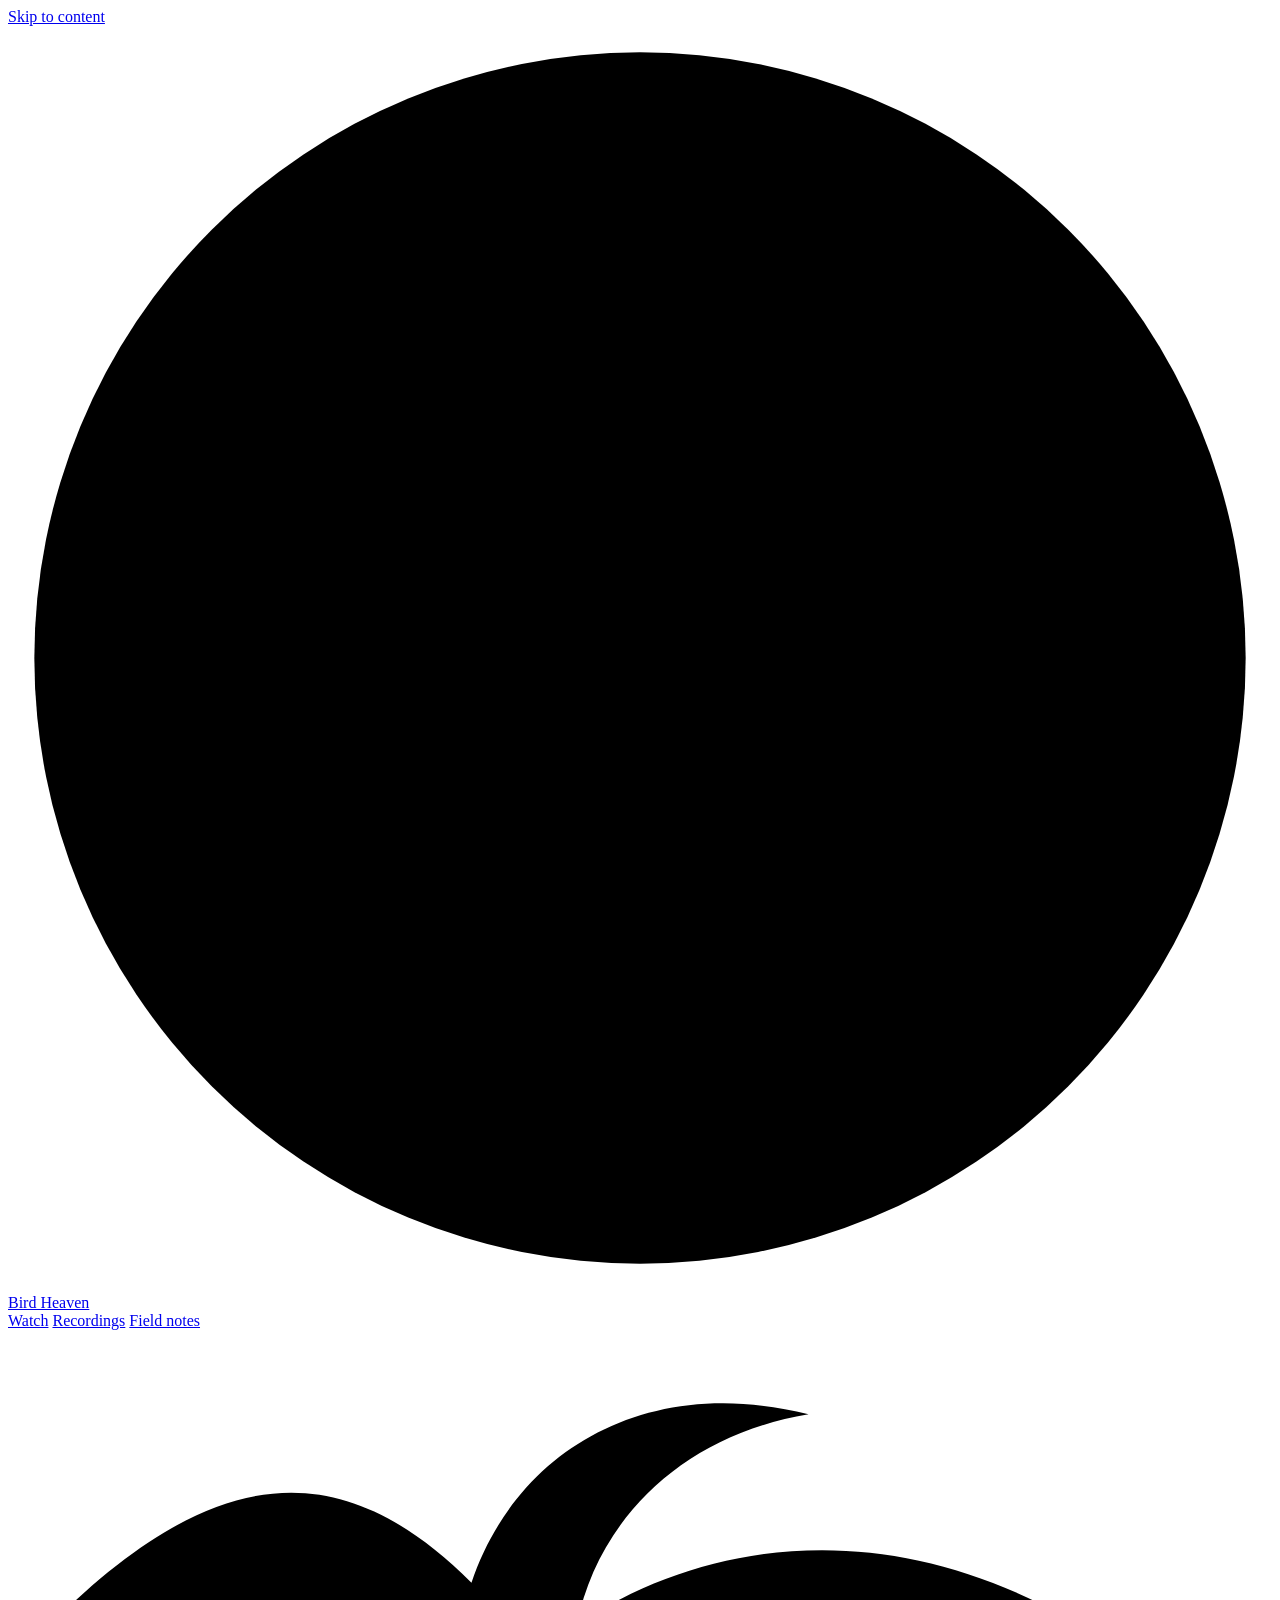
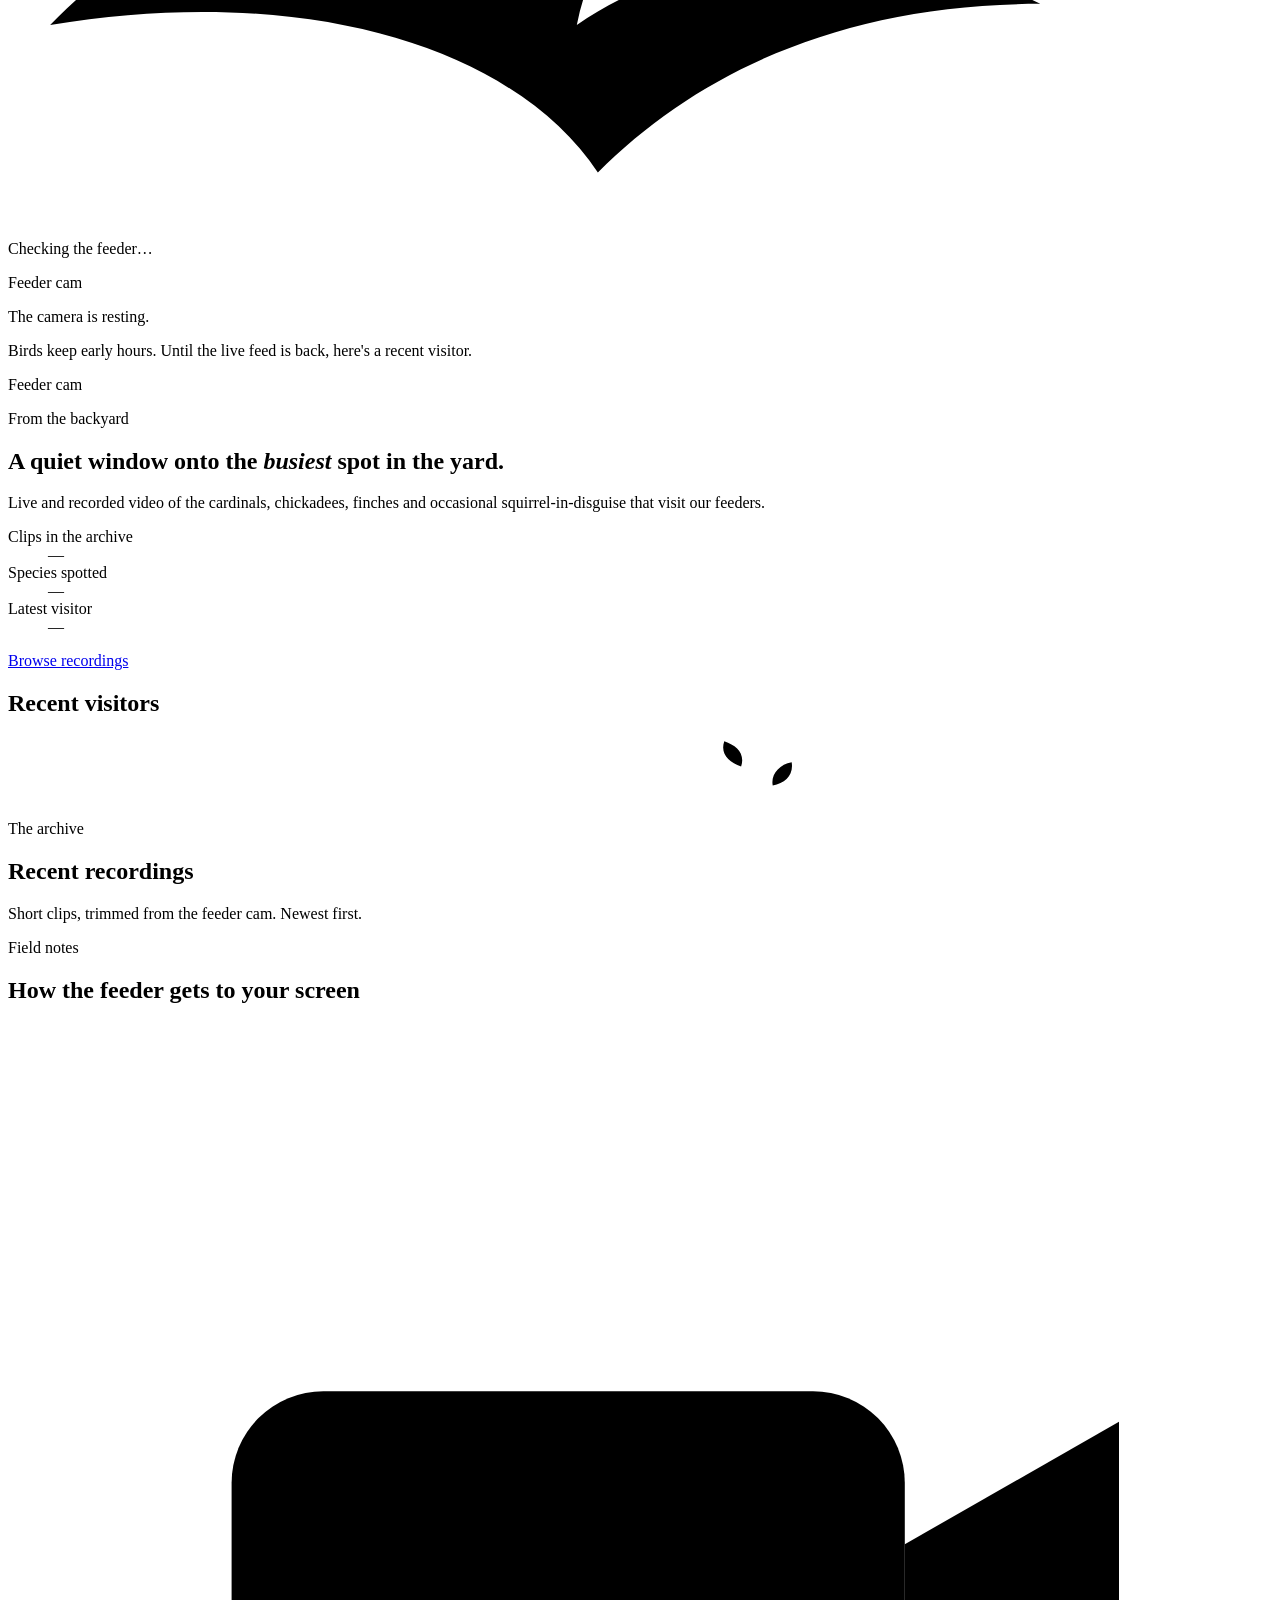
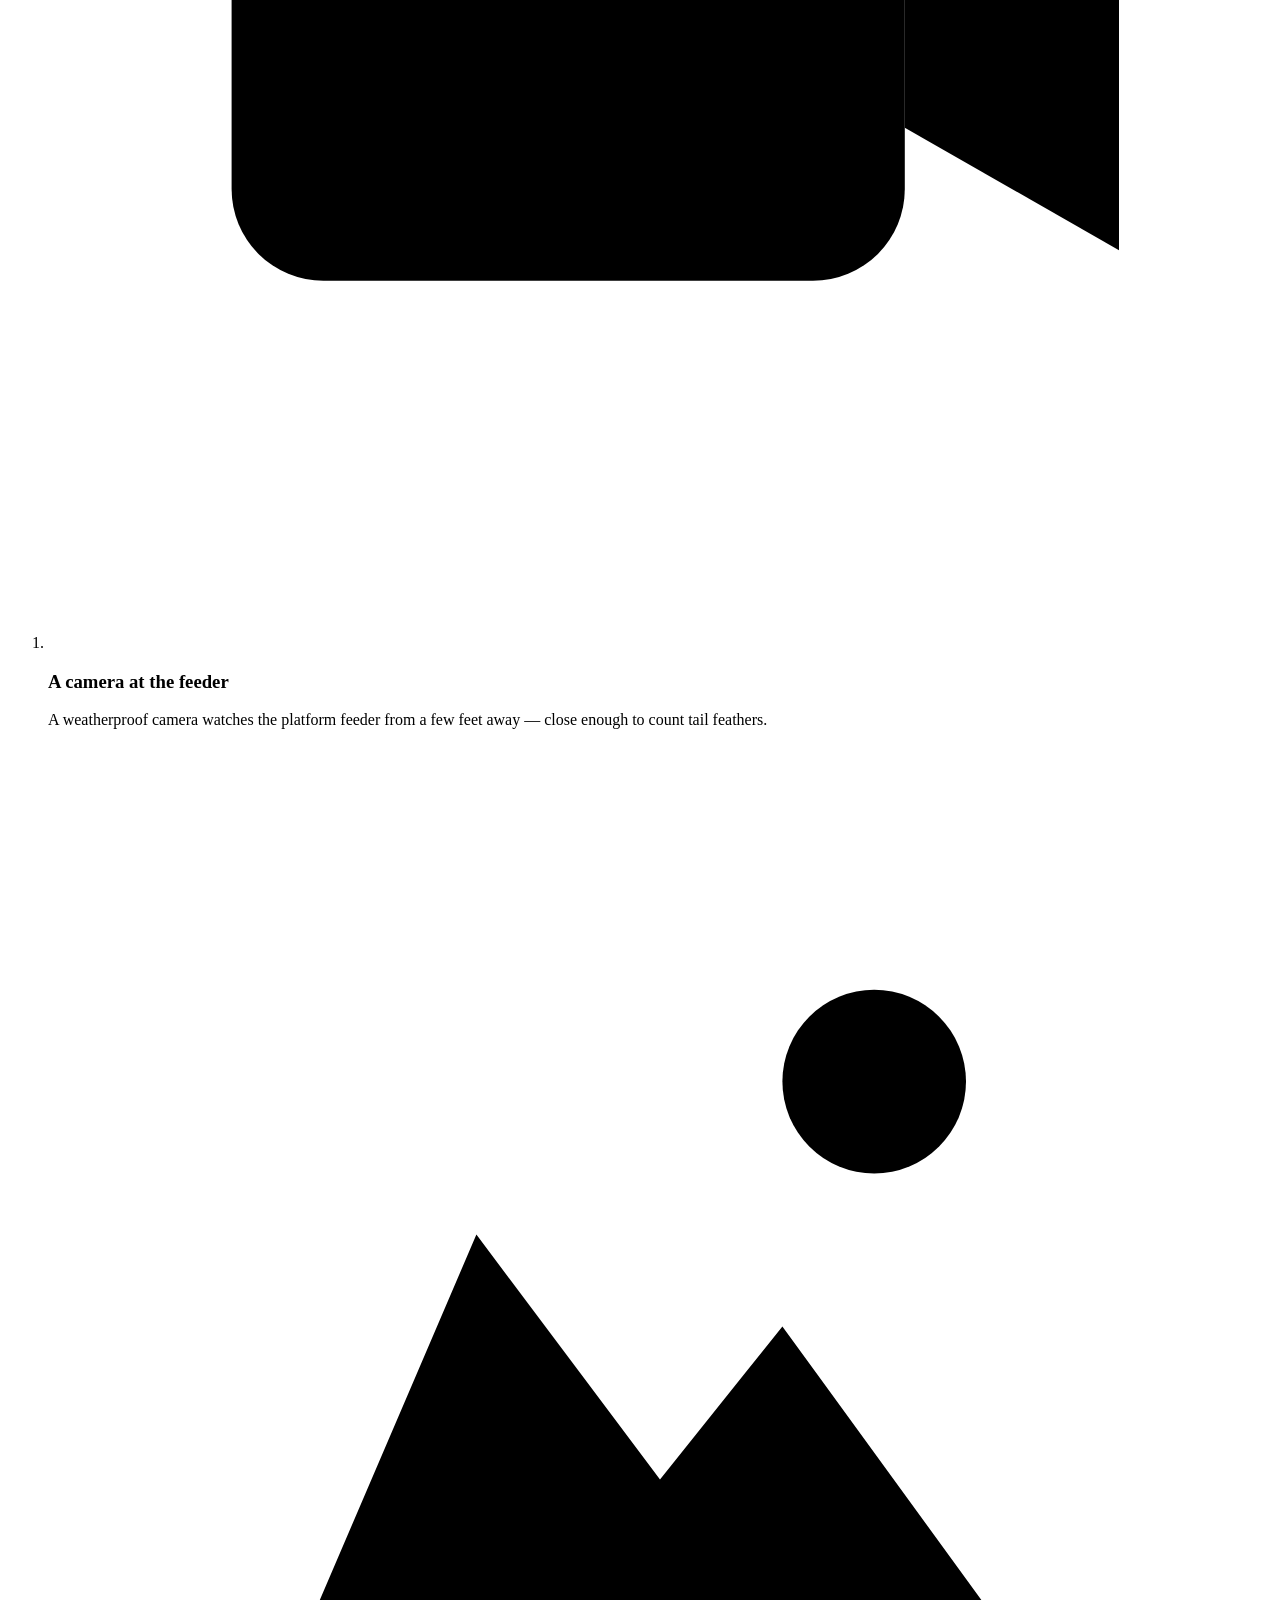
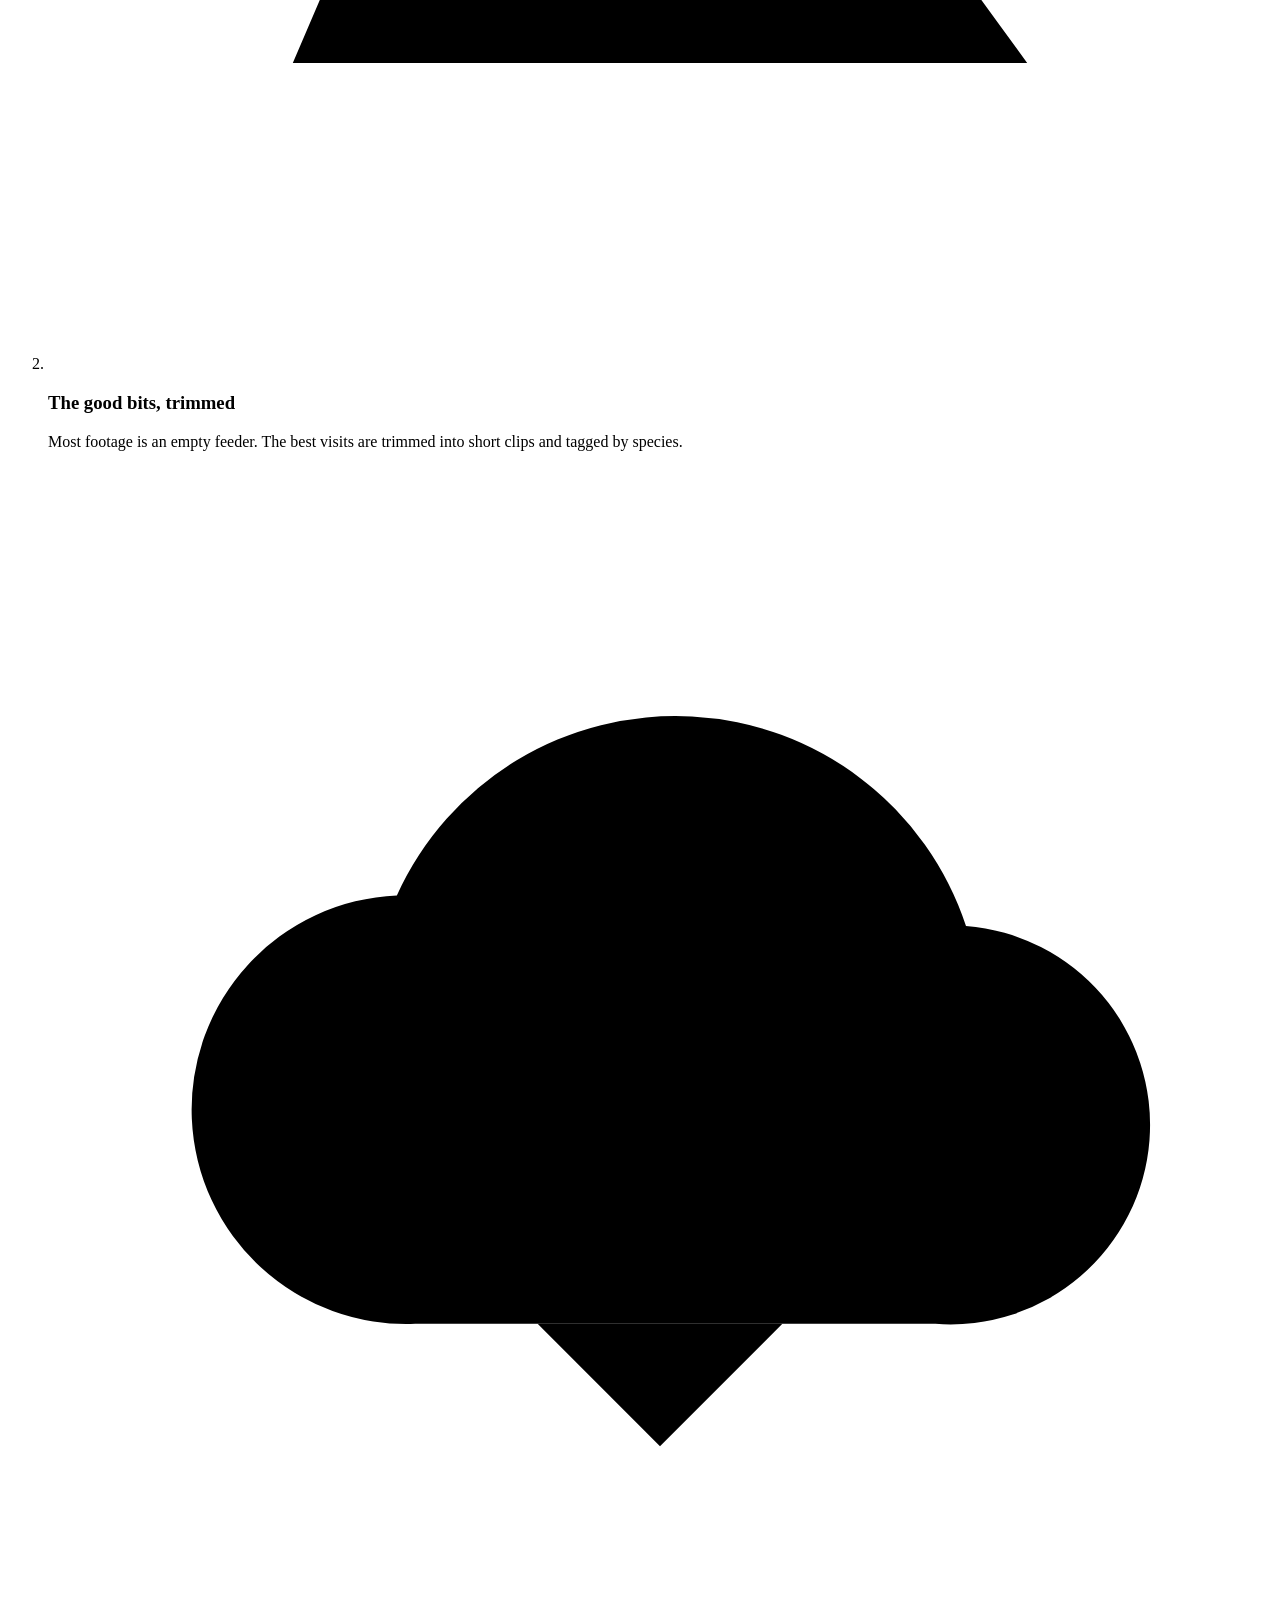
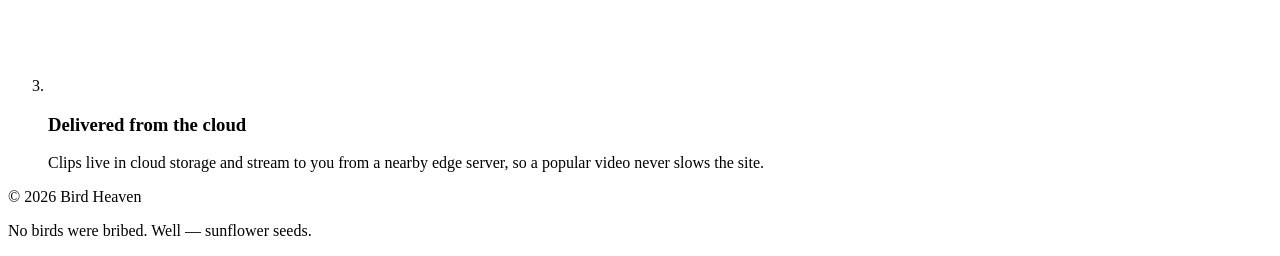
==== webroot/index.html @ a2da7f7d "Build Bird Heaven: public bird-feeder video site - FastAPI service (app/birdheaven) serving the fron" ====
<!doctype html>
<html lang="en">
<head>
  <meta charset="utf-8">
  <meta name="viewport" content="width=device-width, initial-scale=1">
  <title>Bird Heaven — live from the backyard feeders</title>
  <meta name="description" content="Live and recorded video of the birds visiting one backyard's feeders.">
  <meta name="color-scheme" content="light dark">
  <meta property="og:title" content="Bird Heaven">
  <meta property="og:description" content="Live and recorded video of the birds visiting one backyard's feeders.">
  <meta property="og:type" content="website">
  <link rel="icon" href="/img/favicon.svg" type="image/svg+xml">
  <link rel="preconnect" href="https://fonts.googleapis.com">
  <link rel="preconnect" href="https://fonts.gstatic.com" crossorigin>
  <link rel="stylesheet" href="https://fonts.googleapis.com/css2?family=Fraunces:opsz,wght@9..144,400;9..144,600;9..144,700&family=Source+Sans+3:wght@400;600&display=swap">
  <link rel="stylesheet" href="/css/site.css">
  <script src="/js/site.js" defer></script>
</head>
<body>
  <a class="skip" href="#main">Skip to content</a>

  <header class="site-header">
    <div class="wrap header-inner">
      <a class="brand" href="/" aria-label="Bird Heaven home">
        <svg class="brand-mark" viewBox="0 0 48 48" aria-hidden="true">
          <circle cx="24" cy="24" r="23" class="mark-bg"/>
          <path class="mark-branch" d="M6 34c10-2 24-2 36 1" fill="none" stroke-width="2.4" stroke-linecap="round"/>
          <path class="mark-bird" d="M15 31c0-6 4-11 10-11 2.2 0 3.6-2.4 5.8-2.4 1.6 0 2.8.9 3.4 2.1l3.3.9-3.2 1.3c-.2 5.6-4.2 9.1-10.3 9.1H15z"/>
          <circle cx="31.4" cy="20.6" r="0.95" class="mark-eye"/>
          <path class="mark-bird" d="M15 31l-5 2.6 1.6-3.4z"/>
        </svg>
        <span class="brand-name" data-site-name>Bird Heaven</span>
      </a>
      <nav class="site-nav" aria-label="Sections">
        <a href="#watch">Watch</a>
        <a href="#recordings">Recordings</a>
        <a href="#notes">Field notes</a>
        <a href="#support" class="nav-support" data-support-link hidden>Support</a>
      </nav>
    </div>
    <svg class="flyby" viewBox="0 0 60 24" aria-hidden="true">
      <path d="M2 14c8-8 14-8 20-2 2-6 8-10 16-8-6 1-10 5-11 10 6-4 14-5 22-1-9 0-16 3-21 8-4-6-14-9-26-7z"/>
    </svg>
  </header>

  <main id="main">
    <!-- ============================== HERO / LIVE ============================== -->
    <section id="watch" class="hero wrap" aria-labelledby="hero-title">
      <div class="hero-player">
        <div class="player" data-live-player>
          <div class="player-status">
            <span class="pill pill-offline" data-live-pill>
              <span class="dot" aria-hidden="true"></span><span data-live-label>Checking the feeder…</span>
            </span>
          </div>

          <!-- Offline card; replaced by a <video> or <iframe> when live. -->
          <div class="player-offline" data-offline>
            <img class="player-poster" data-offline-poster alt="" hidden>
            <div class="player-offline-text">
              <p class="kicker">Feeder cam</p>
              <p class="player-headline">The camera is resting.</p>
              <p class="player-sub">Birds keep early hours. Until the live feed is back, here's a recent visitor.</p>
              <button class="btn btn-light" type="button" data-play-latest hidden>
                <svg viewBox="0 0 24 24" aria-hidden="true"><path d="M8 5v14l11-7z"/></svg>
                Play the latest highlight
              </button>
            </div>
          </div>
        </div>
        <p class="player-caption" data-live-title>Feeder cam</p>
      </div>

      <div class="hero-copy">
        <p class="kicker" data-greeting>From the backyard</p>
        <h1 id="hero-title">A quiet window onto the <em>busiest</em> spot in the yard.</h1>
        <p class="lede" data-tagline>Live and recorded video of the cardinals, chickadees, finches and occasional
          squirrel-in-disguise that visit our feeders.</p>

        <dl class="stats">
          <div><dt>Clips in the archive</dt><dd data-stat-clips>—</dd></div>
          <div><dt>Species spotted</dt><dd data-stat-species>—</dd></div>
          <div><dt>Latest visitor</dt><dd data-stat-latest>—</dd></div>
        </dl>

        <div class="hero-actions">
          <a class="btn btn-primary" href="#recordings">Browse recordings</a>
          <a class="btn btn-ghost" href="#support" data-support-link hidden>Help keep it online</a>
        </div>
      </div>
    </section>

    <!-- ============================== RECENT VISITORS ============================== -->
    <section class="visitors wrap" aria-labelledby="visitors-title">
      <h2 id="visitors-title" class="visually-hidden">Recent visitors</h2>
      <div class="chips" role="toolbar" aria-label="Filter recordings by species" data-chips></div>
    </section>

    <div class="divider wrap" aria-hidden="true">
      <svg viewBox="0 0 600 30" preserveAspectRatio="none"><path d="M0 18c80-6 160-10 250-6 40 2 60-8 90-10m-10 10c60 2 150 0 270 4" fill="none"/><path class="leaf" d="M340 2c6 2 10 6 8 12-6-2-10-6-8-12zM372 12c-6 1-10 6-9 11 6-1 10-5 9-11z"/></svg>
    </div>

    <!-- ============================== RECORDINGS ============================== -->
    <section id="recordings" class="recordings wrap" aria-labelledby="recordings-title">
      <header class="section-head">
        <p class="kicker">The archive</p>
        <h2 id="recordings-title">Recent recordings</h2>
        <p class="section-sub" data-filter-note>Short clips, trimmed from the feeder cam. Newest first.</p>
      </header>
      <ul class="grid" data-grid aria-live="polite"></ul>
      <p class="empty" data-empty hidden>No recordings yet — the first clips are on their way.</p>
      <div class="more" data-more hidden><button class="btn btn-ghost" type="button" data-more-btn>Show more</button></div>
    </section>

    <!-- ============================== FIELD NOTES ============================== -->
    <section id="notes" class="notes wrap" aria-labelledby="notes-title">
      <header class="section-head">
        <p class="kicker">Field notes</p>
        <h2 id="notes-title">How the feeder gets to your screen</h2>
      </header>
      <ol class="steps">
        <li>
          <svg viewBox="0 0 40 40" aria-hidden="true"><rect x="6" y="12" width="22" height="16" rx="3"/><path d="M28 17l7-4v14l-7-4z"/><circle cx="17" cy="20" r="4"/></svg>
          <h3>A camera at the feeder</h3>
          <p>A weatherproof camera watches the platform feeder from a few feet away — close enough to count tail feathers.</p>
        </li>
        <li>
          <svg viewBox="0 0 40 40" aria-hidden="true"><path d="M8 30l6-14 6 8 4-5 8 11z"/><circle cx="27" cy="11" r="3"/><path d="M5 34h30"/></svg>
          <h3>The good bits, trimmed</h3>
          <p>Most footage is an empty feeder. The best visits are trimmed into short clips and tagged by species.</p>
        </li>
        <li>
          <svg viewBox="0 0 40 40" aria-hidden="true"><path d="M12 28a7 7 0 01-.6-14A10 10 0 0130 15a6.5 6.5 0 01-1 13z"/><path d="M20 20v12m-4-4l4 4 4-4"/></svg>
          <h3>Delivered from the cloud</h3>
          <p>Clips live in cloud storage and stream to you from a nearby edge server, so a popular video never slows the site.</p>
        </li>
      </ol>
    </section>

    <!-- ============================== SUPPORT ============================== -->
    <section id="support" class="support wrap" aria-labelledby="support-title" data-support hidden>
      <div class="support-card">
        <div class="support-copy">
          <p class="kicker">Support the archive</p>
          <h2 id="support-title">Keep the feeders on camera.</h2>
          <p>There are no ads here and there never will be. Every clip is stored and streamed from cloud storage,
            which costs a little more each month as the archive grows. If a visit brightened your day, a small
            donation helps keep the whole flock online.</p>
          <p class="fine">Donations are processed securely by PayPal. You don't need a PayPal account.</p>
        </div>
        <form class="support-form" action="https://www.paypal.com/donate" method="post" target="_blank" data-paypal-form>
          <input type="hidden" name="hosted_button_id" value="" data-paypal-id>
          <input type="hidden" name="no_recurring" value="0">
          <input type="hidden" name="currency_code" value="USD">
          <svg class="seed-jar" viewBox="0 0 80 96" aria-hidden="true">
            <rect x="18" y="6" width="44" height="10" rx="3" class="jar-lid"/>
            <path d="M14 22c0-4 4-6 8-6h36c4 0 8 2 8 6v62c0 5-4 8-9 8H23c-5 0-9-3-9-8z" class="jar-glass"/>
            <path d="M16 56c10-4 38-4 48 0v28c0 4-3 6-7 6H23c-4 0-7-2-7-6z" class="jar-seed"/>
            <g class="jar-dots"><circle cx="28" cy="66" r="2"/><circle cx="40" cy="72" r="2"/><circle cx="52" cy="64" r="2"/><circle cx="34" cy="80" r="2"/><circle cx="48" cy="82" r="2"/></g>
          </svg>
          <button class="btn btn-paypal" type="submit">
            <span>Donate with</span>
            <span class="paypal-word"><span class="pp-pay">Pay</span><span class="pp-pal">Pal</span></span>
          </button>
          <p class="fine">Opens PayPal in a new tab.</p>
        </form>
      </div>
    </section>
  </main>

  <footer class="site-footer">
    <div class="wrap footer-inner">
      <p>© <span data-year>2026</span> <span data-site-name>Bird Heaven</span><span data-location></span></p>
      <p class="fine">No birds were bribed. Well — sunflower seeds.</p>
    </div>
  </footer>

  <!-- Clip player. A native <dialog>: focus trapping and Esc come for free. -->
  <dialog class="viewer" data-viewer aria-labelledby="viewer-title">
    <form method="dialog" class="viewer-close-form">
      <button class="viewer-close" aria-label="Close">
        <svg viewBox="0 0 24 24" aria-hidden="true"><path d="M6 6l12 12M18 6L6 18"/></svg>
      </button>
    </form>
    <div class="viewer-media">
      <video data-viewer-video controls playsinline preload="metadata"></video>
      <p class="viewer-error" data-viewer-error hidden>This clip couldn't be loaded. It may still be uploading — try again in a minute.</p>
    </div>
    <div class="viewer-meta">
      <h2 id="viewer-title" data-viewer-title></h2>
      <p class="viewer-when" data-viewer-when></p>
      <p data-viewer-desc></p>
      <ul class="tags" data-viewer-tags></ul>
    </div>
  </dialog>

  <template id="card-tpl">
    <li class="card">
      <button class="card-btn" type="button">
        <span class="card-thumb">
          <img loading="lazy" alt="">
          <span class="card-play" aria-hidden="true"><svg viewBox="0 0 24 24"><path d="M8 5v14l11-7z"/></svg></span>
          <span class="card-dur"></span>
        </span>
        <span class="card-body">
          <span class="card-title"></span>
          <span class="card-when"></span>
        </span>
      </button>
      <ul class="tags"></ul>
    </li>
  </template>
</body>
</html>
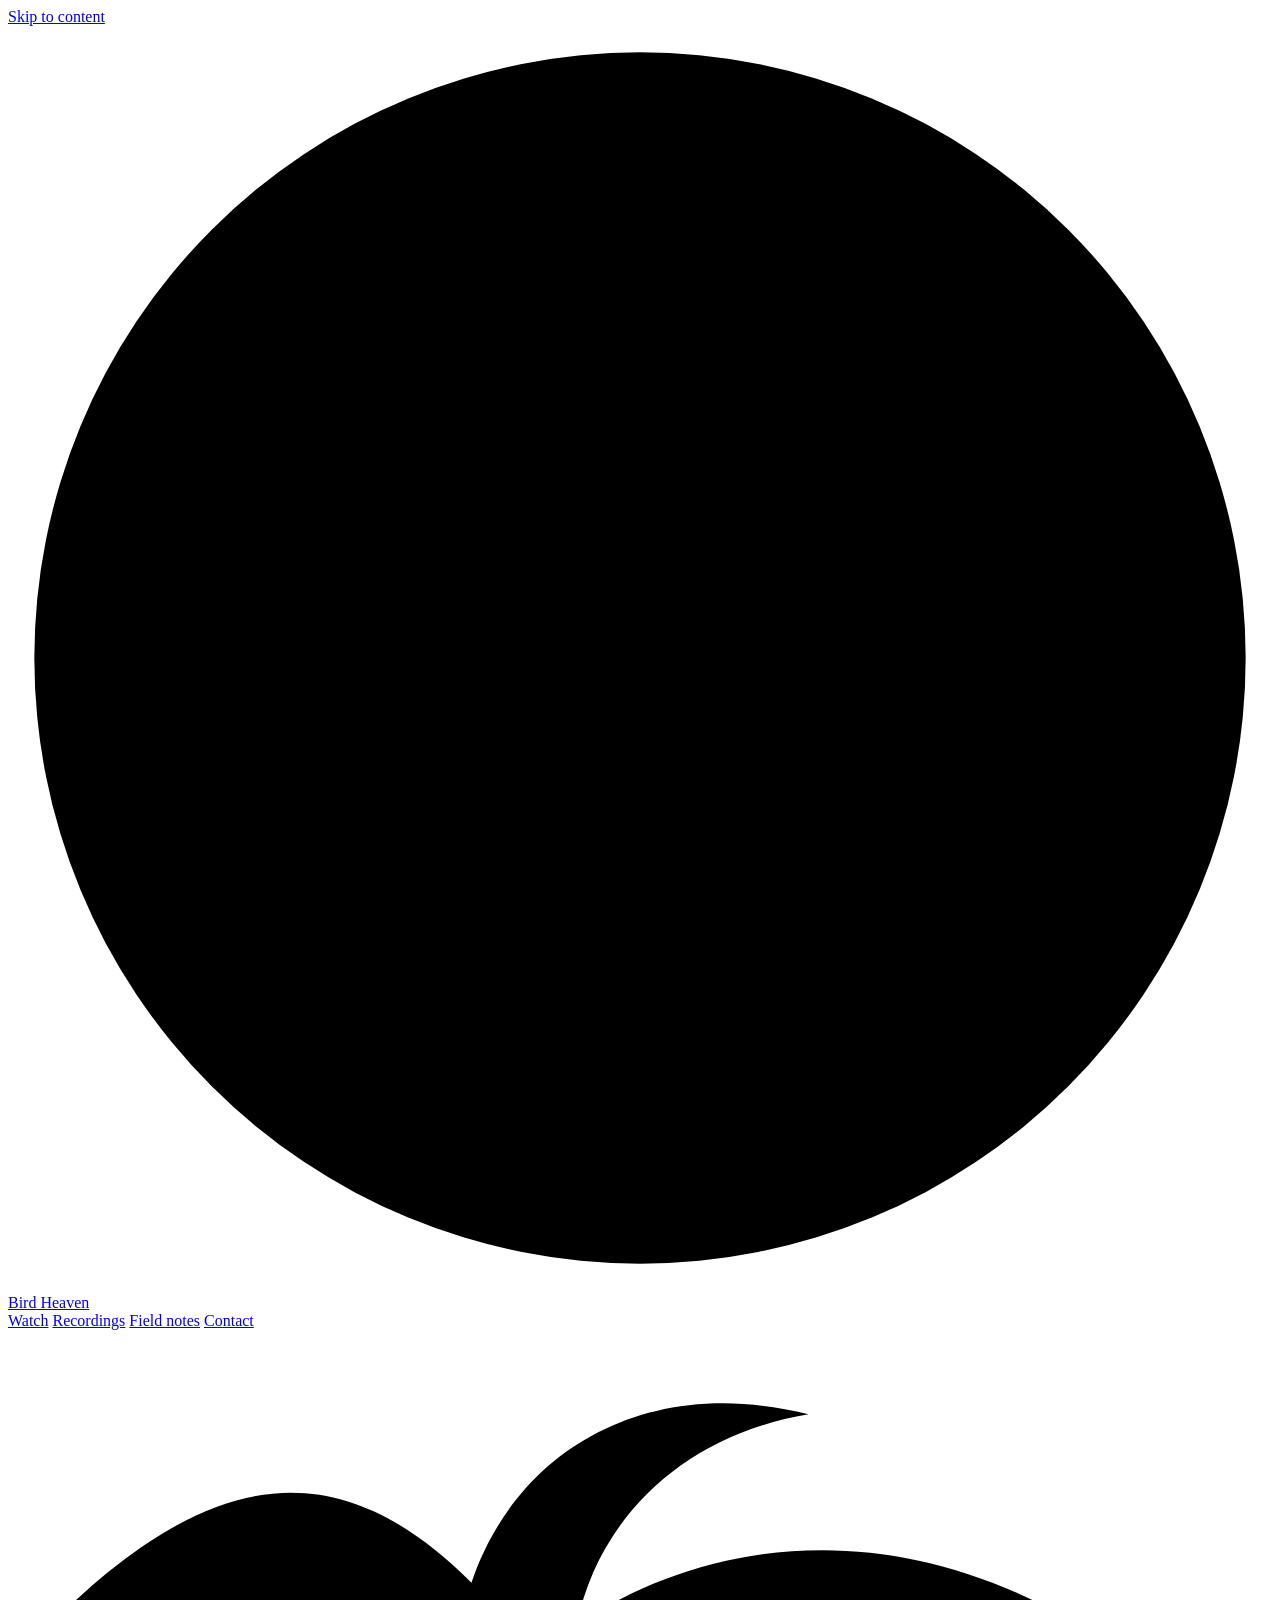
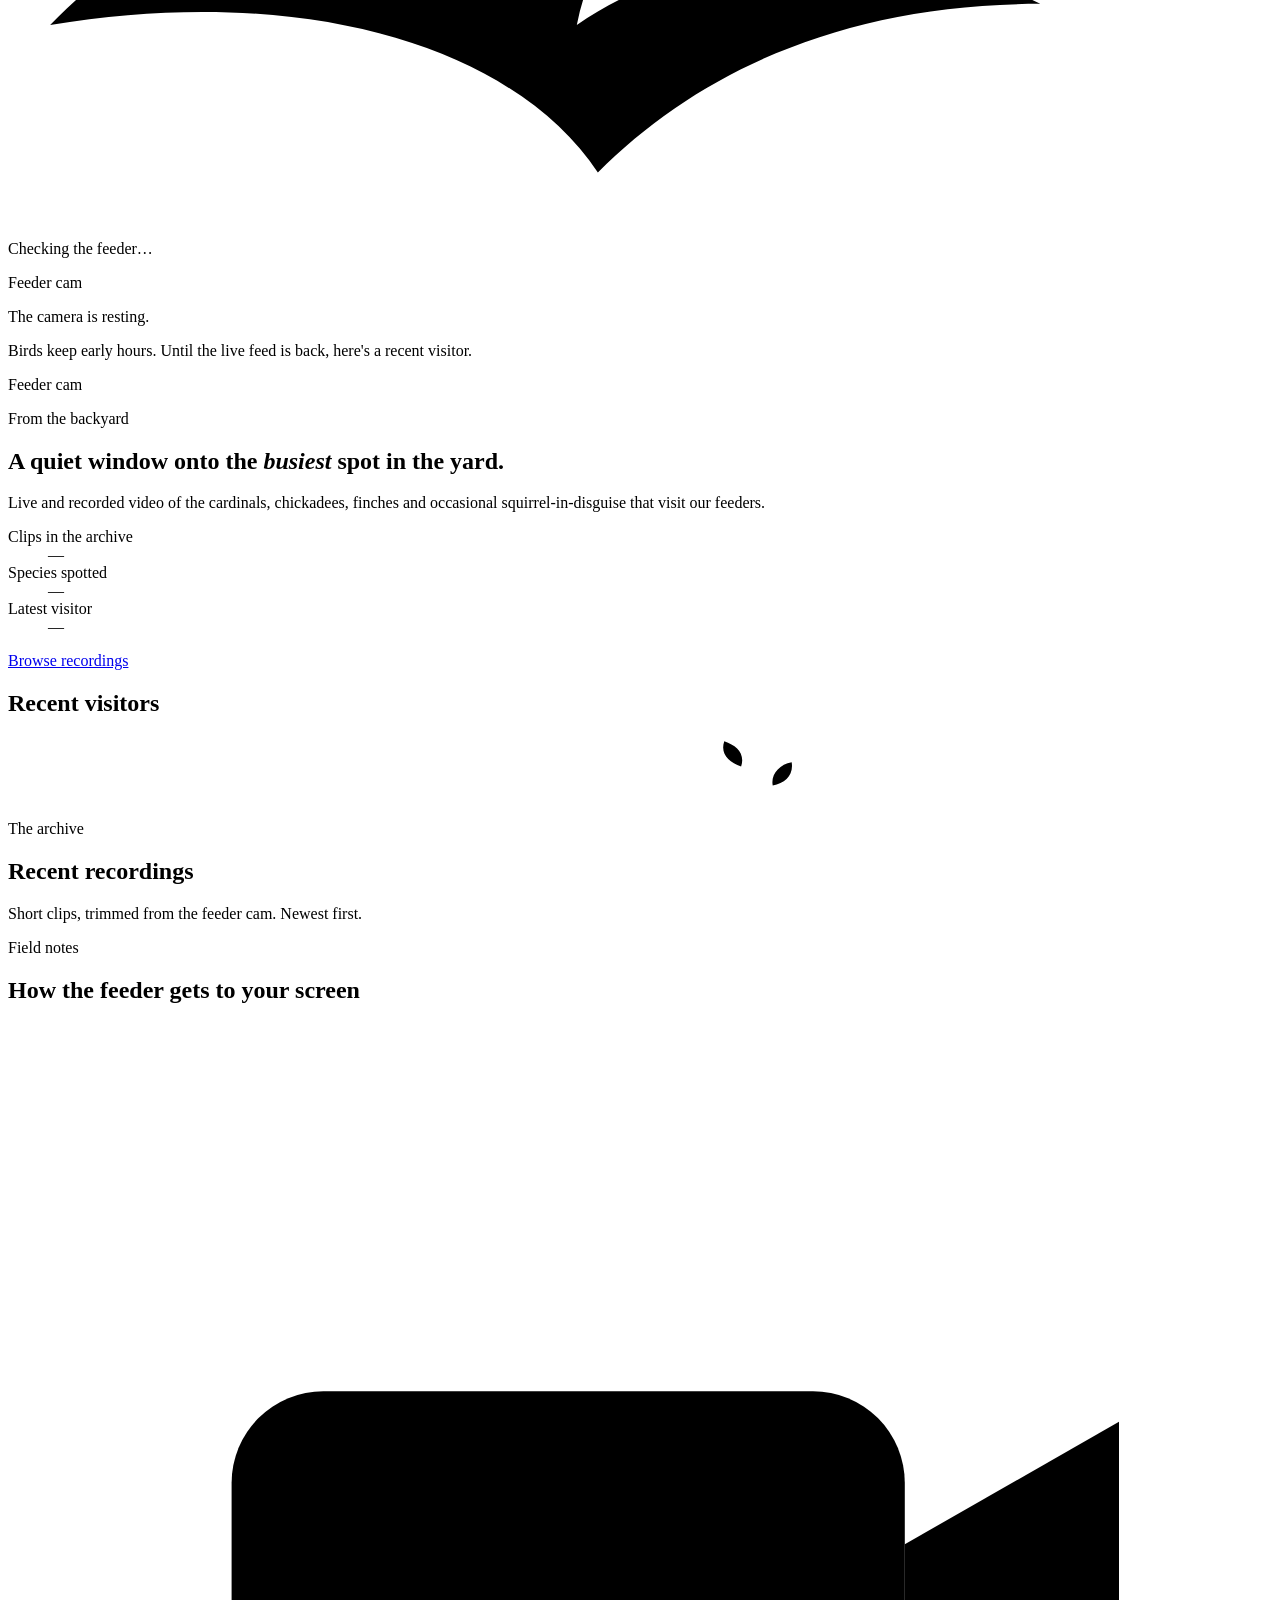
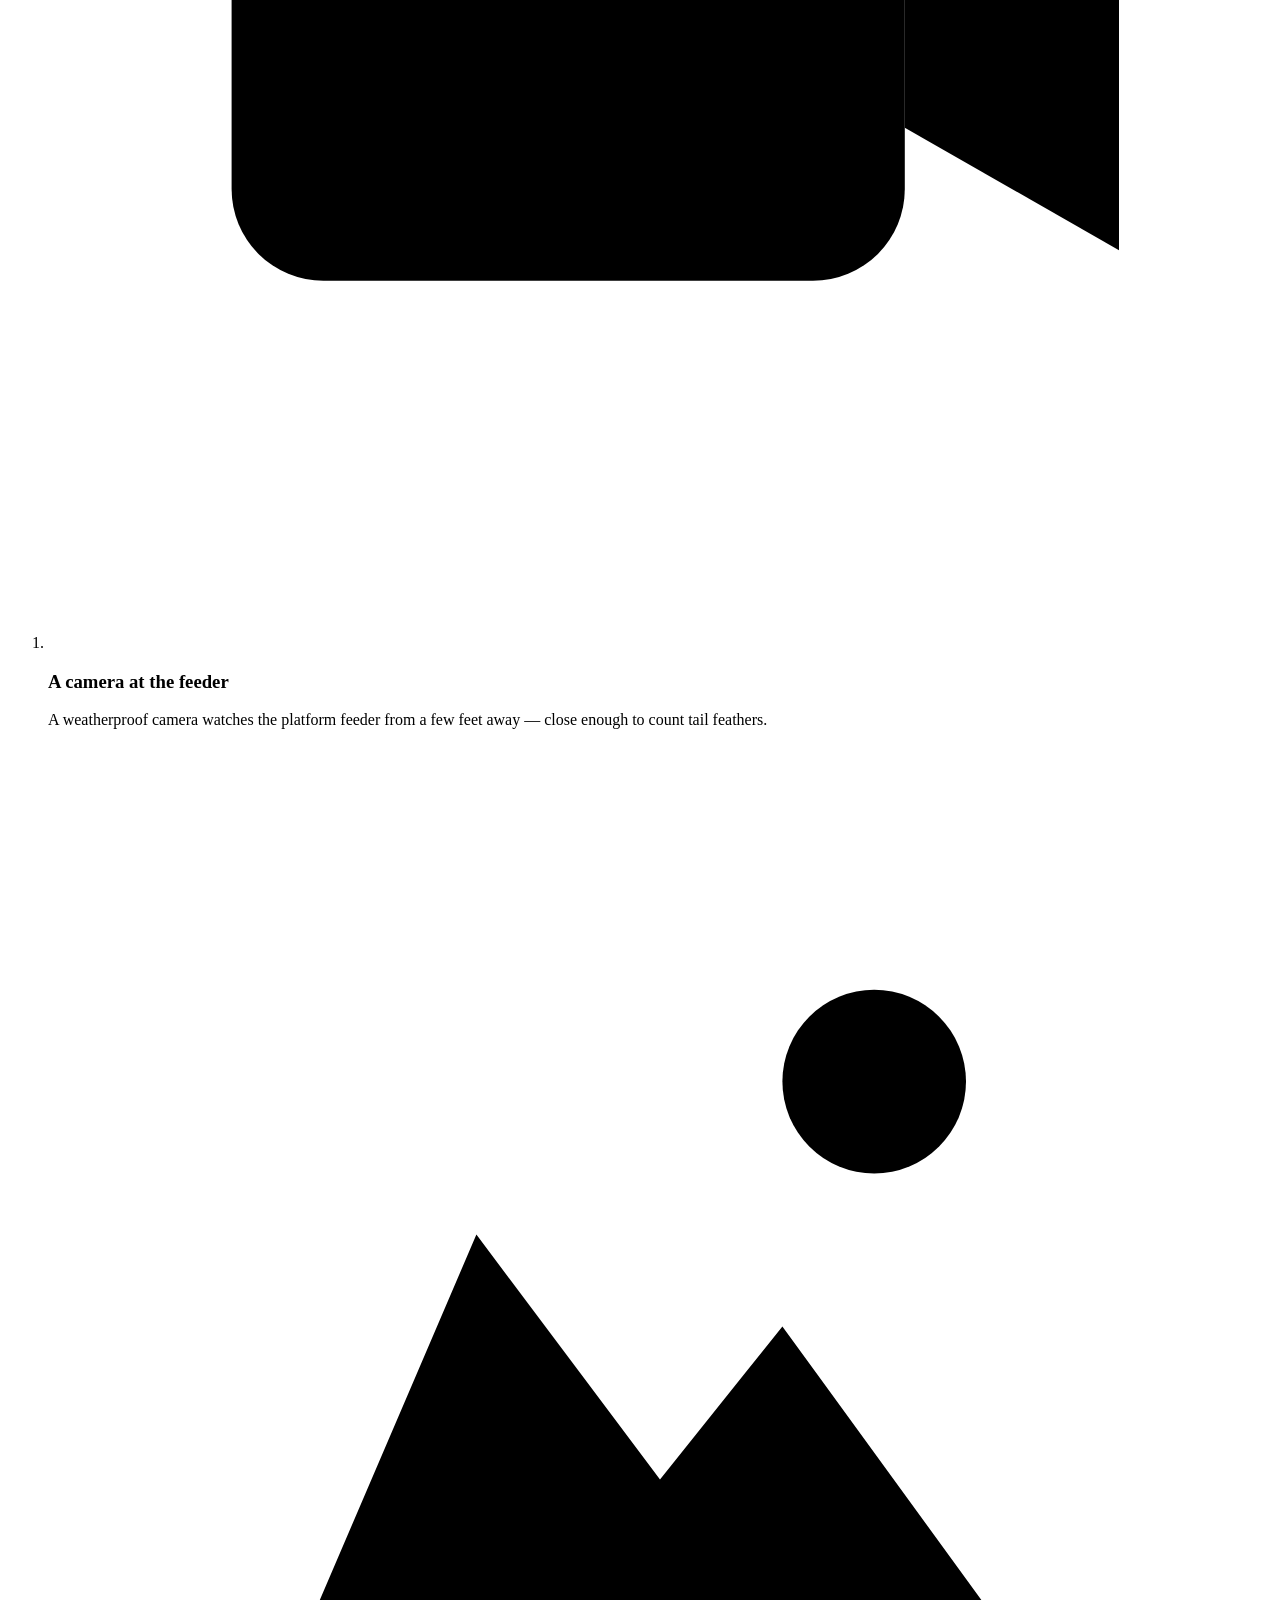
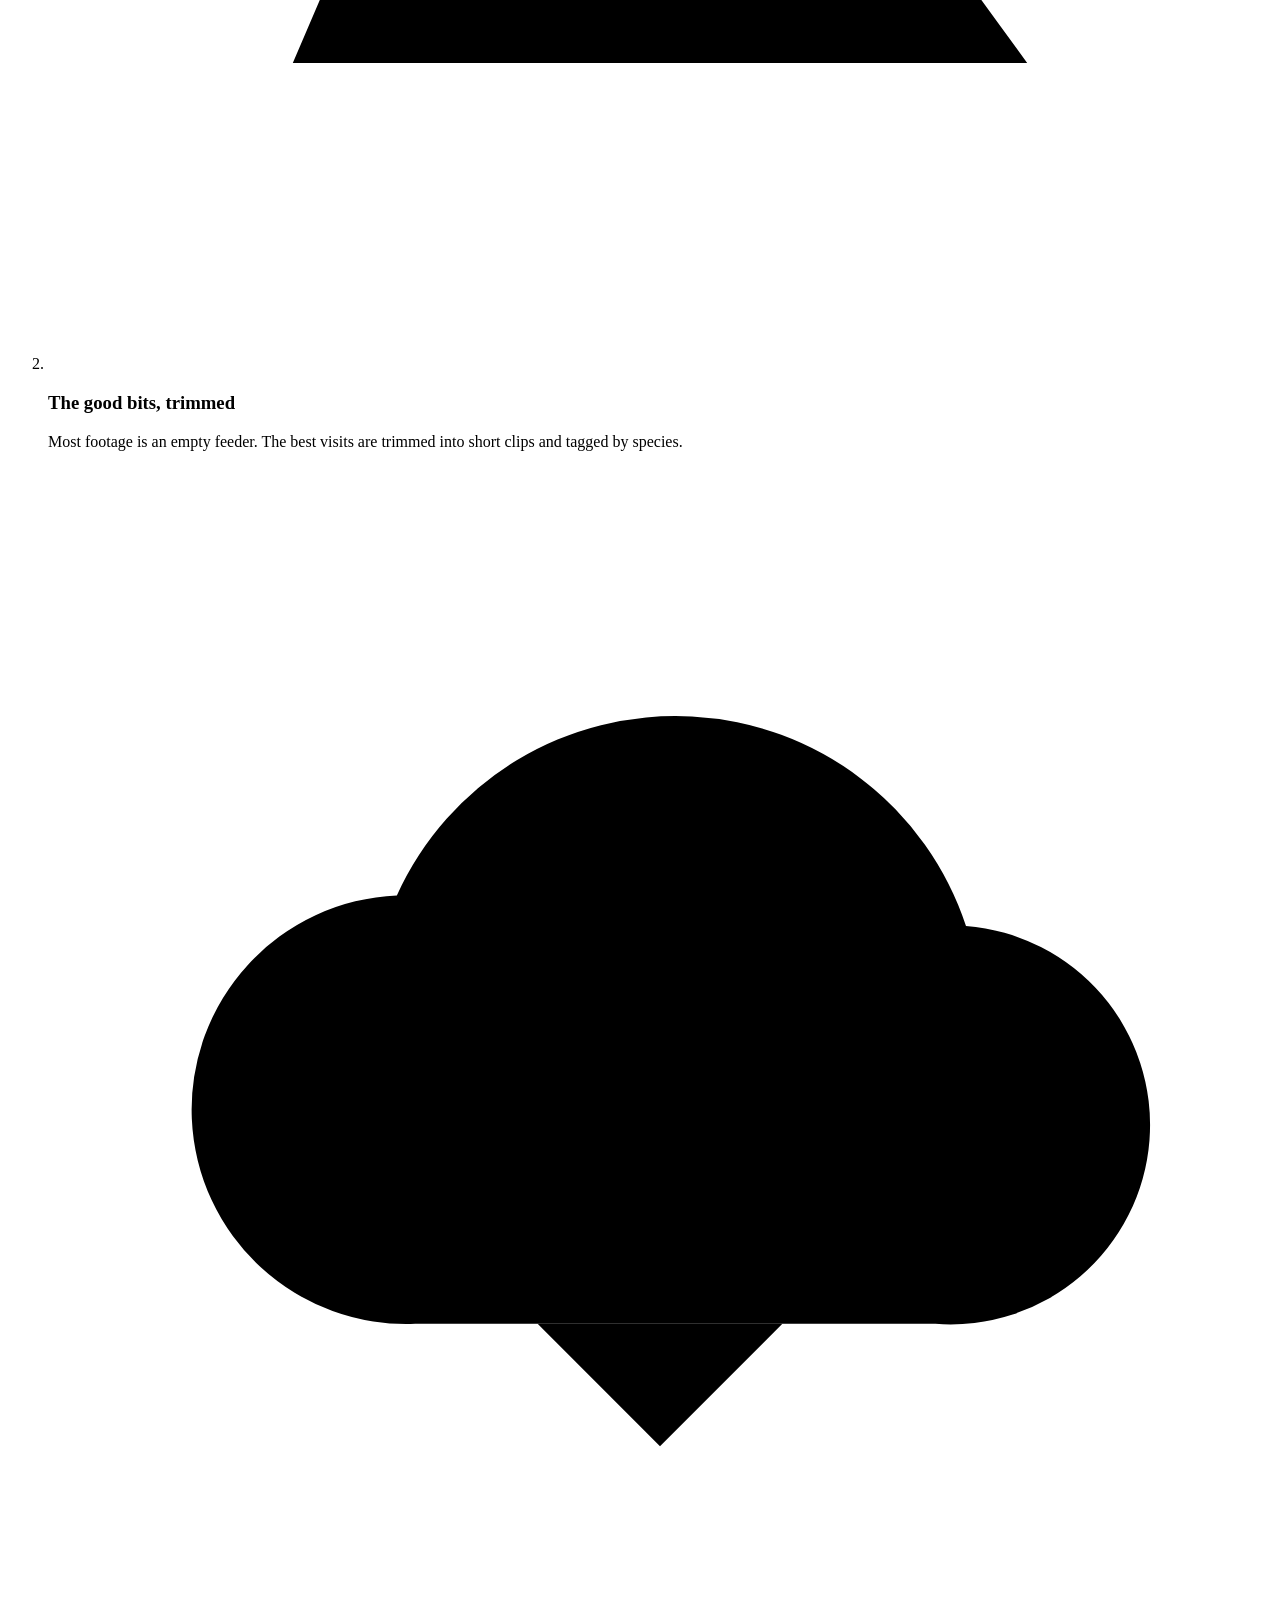
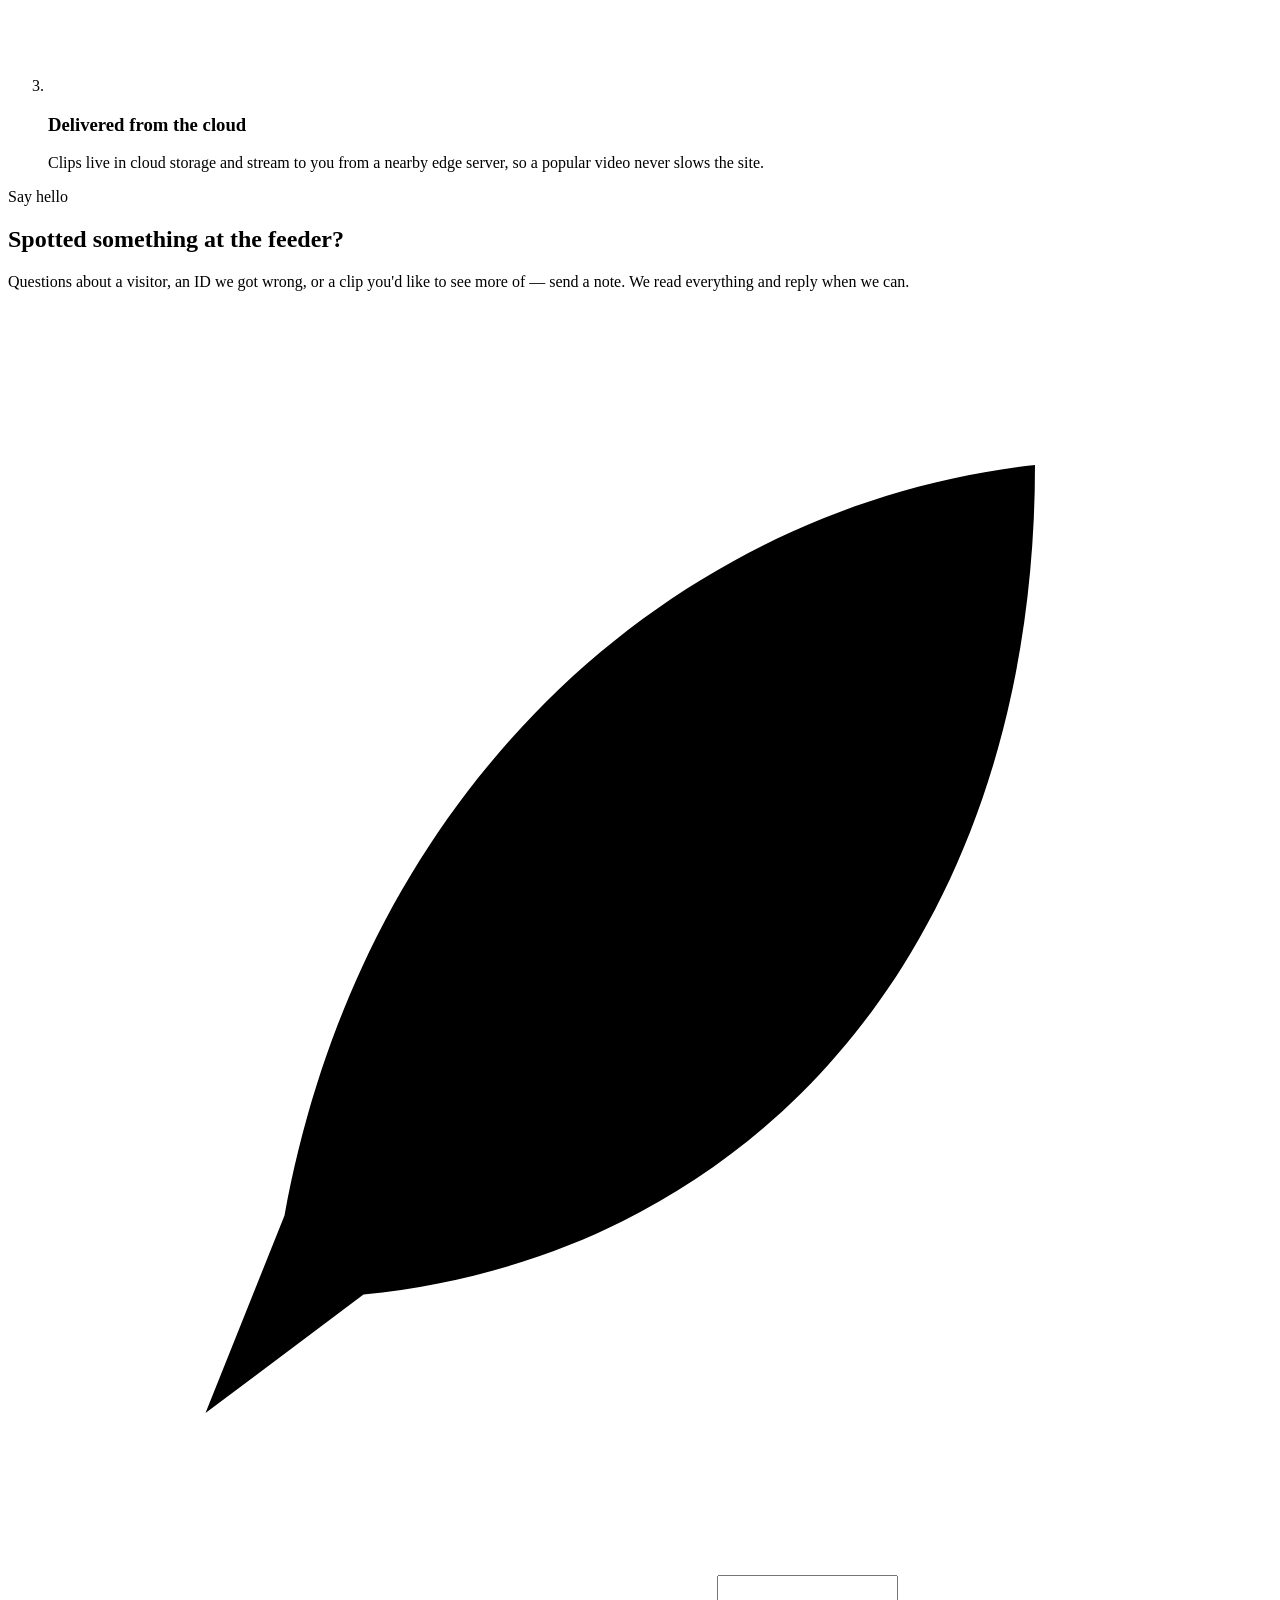
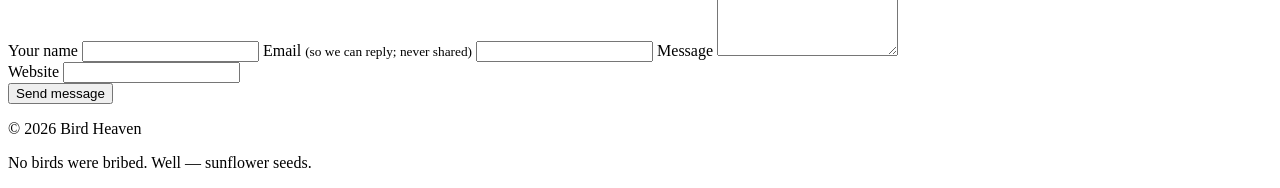
==== commit 5fbe0cd8: "Add front-page contact form and admin access-log viewer - Contact form: POST /api/contact emails CON" ====
--- a/webroot/index.html
+++ b/webroot/index.html
@@ -35,6 +35,7 @@
         <a href="#watch">Watch</a>
         <a href="#recordings">Recordings</a>
         <a href="#notes">Field notes</a>
+        <a href="#contact">Contact</a>
         <a href="#support" class="nav-support" data-support-link hidden>Support</a>
       </nav>
     </div>
@@ -146,7 +147,7 @@
           <p>There are no ads here and there never will be. Every clip is stored and streamed from cloud storage,
             which costs a little more each month as the archive grows. If a visit brightened your day, a small
             donation helps keep the whole flock online.</p>
-          <p class="fine">Donations are processed securely by PayPal. You don't need a PayPal account.</p>
+          <p class="fine"></b>Donations are processed securely by PayPal. You don't need a PayPal account.</p>
         </div>
         <form class="support-form" action="https://www.paypal.com/donate" method="post" target="_blank" data-paypal-form>
           <input type="hidden" name="hosted_button_id" value="" data-paypal-id>
@@ -163,6 +164,44 @@
             <span class="paypal-word"><span class="pp-pay">Pay</span><span class="pp-pal">Pal</span></span>
           </button>
           <p class="fine">Opens PayPal in a new tab.</p>
+        </form>
+      </div>
+    </section>
+
+    <!-- ============================== CONTACT ============================== -->
+    <section id="contact" class="contact wrap" aria-labelledby="contact-title">
+      <div class="contact-card">
+        <div class="contact-copy">
+          <p class="kicker">Say hello</p>
+          <h2 id="contact-title">Spotted something at the feeder?</h2>
+          <p>Questions about a visitor, an ID we got wrong, or a clip you'd like to see more of — send a note.
+            We read everything and reply when we can.</p>
+          <svg class="contact-feather" viewBox="0 0 64 64" aria-hidden="true">
+            <path d="M52 8C34 10 18 24 14 46l-4 10 8-6c20-2 34-18 34-42z"/>
+            <path class="quill" d="M48 13L18 50M30 24l8 2M24 32l9 2M20 40l8 1"/>
+          </svg>
+        </div>
+        <form class="contact-form" data-contact-form novalidate>
+          <label class="field">
+            <span>Your name</span>
+            <input type="text" name="name" autocomplete="name" maxlength="100" required>
+          </label>
+          <label class="field">
+            <span>Email <small>(so we can reply; never shared)</small></span>
+            <input type="email" name="email" autocomplete="email" maxlength="254" required>
+          </label>
+          <label class="field">
+            <span>Message</span>
+            <textarea name="message" rows="5" maxlength="5000" required></textarea>
+          </label>
+          <!-- Honeypot: hidden from people and screen readers; bots fill it in. -->
+          <div class="hp" aria-hidden="true">
+            <label>Website <input type="text" name="website" tabindex="-1" autocomplete="off"></label>
+          </div>
+          <div class="contact-actions">
+            <button class="btn btn-primary" type="submit" data-contact-send>Send message</button>
+            <p class="contact-status" data-contact-status role="status" aria-live="polite"></p>
+          </div>
         </form>
       </div>
     </section>
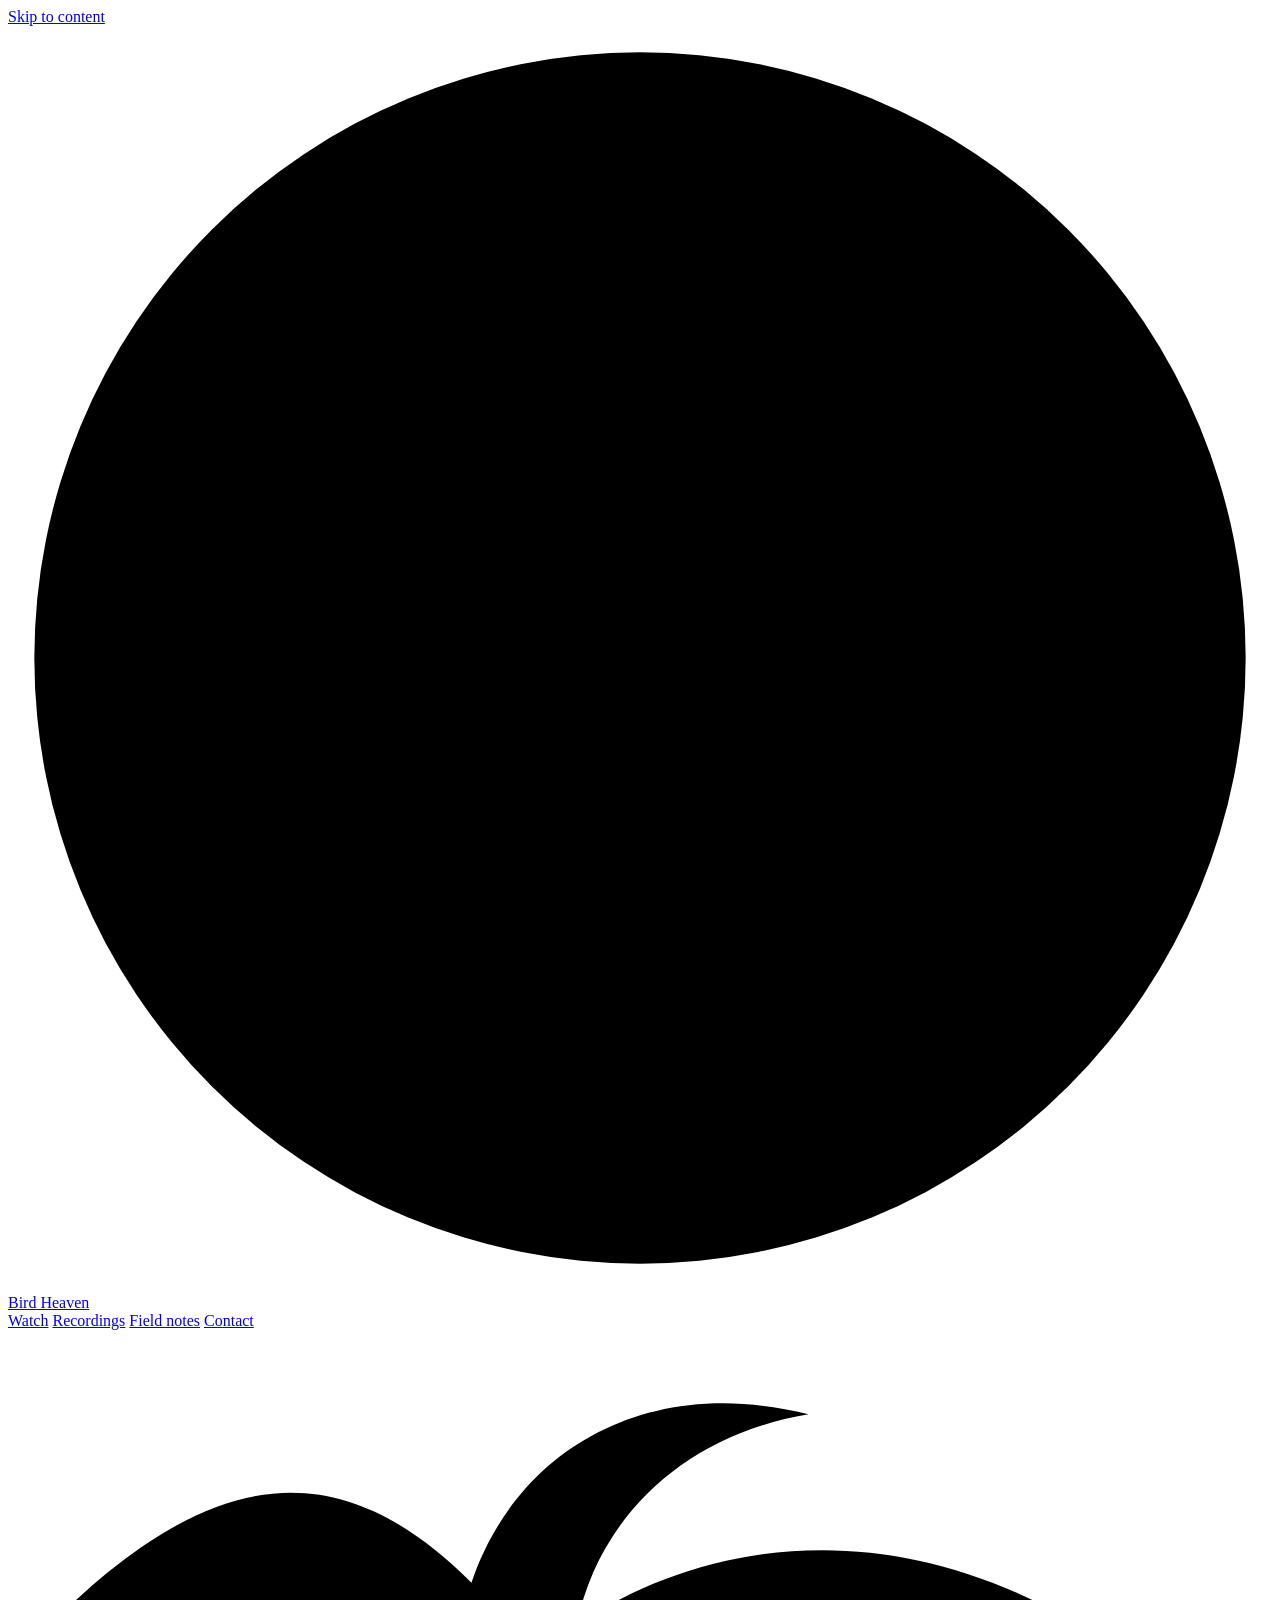
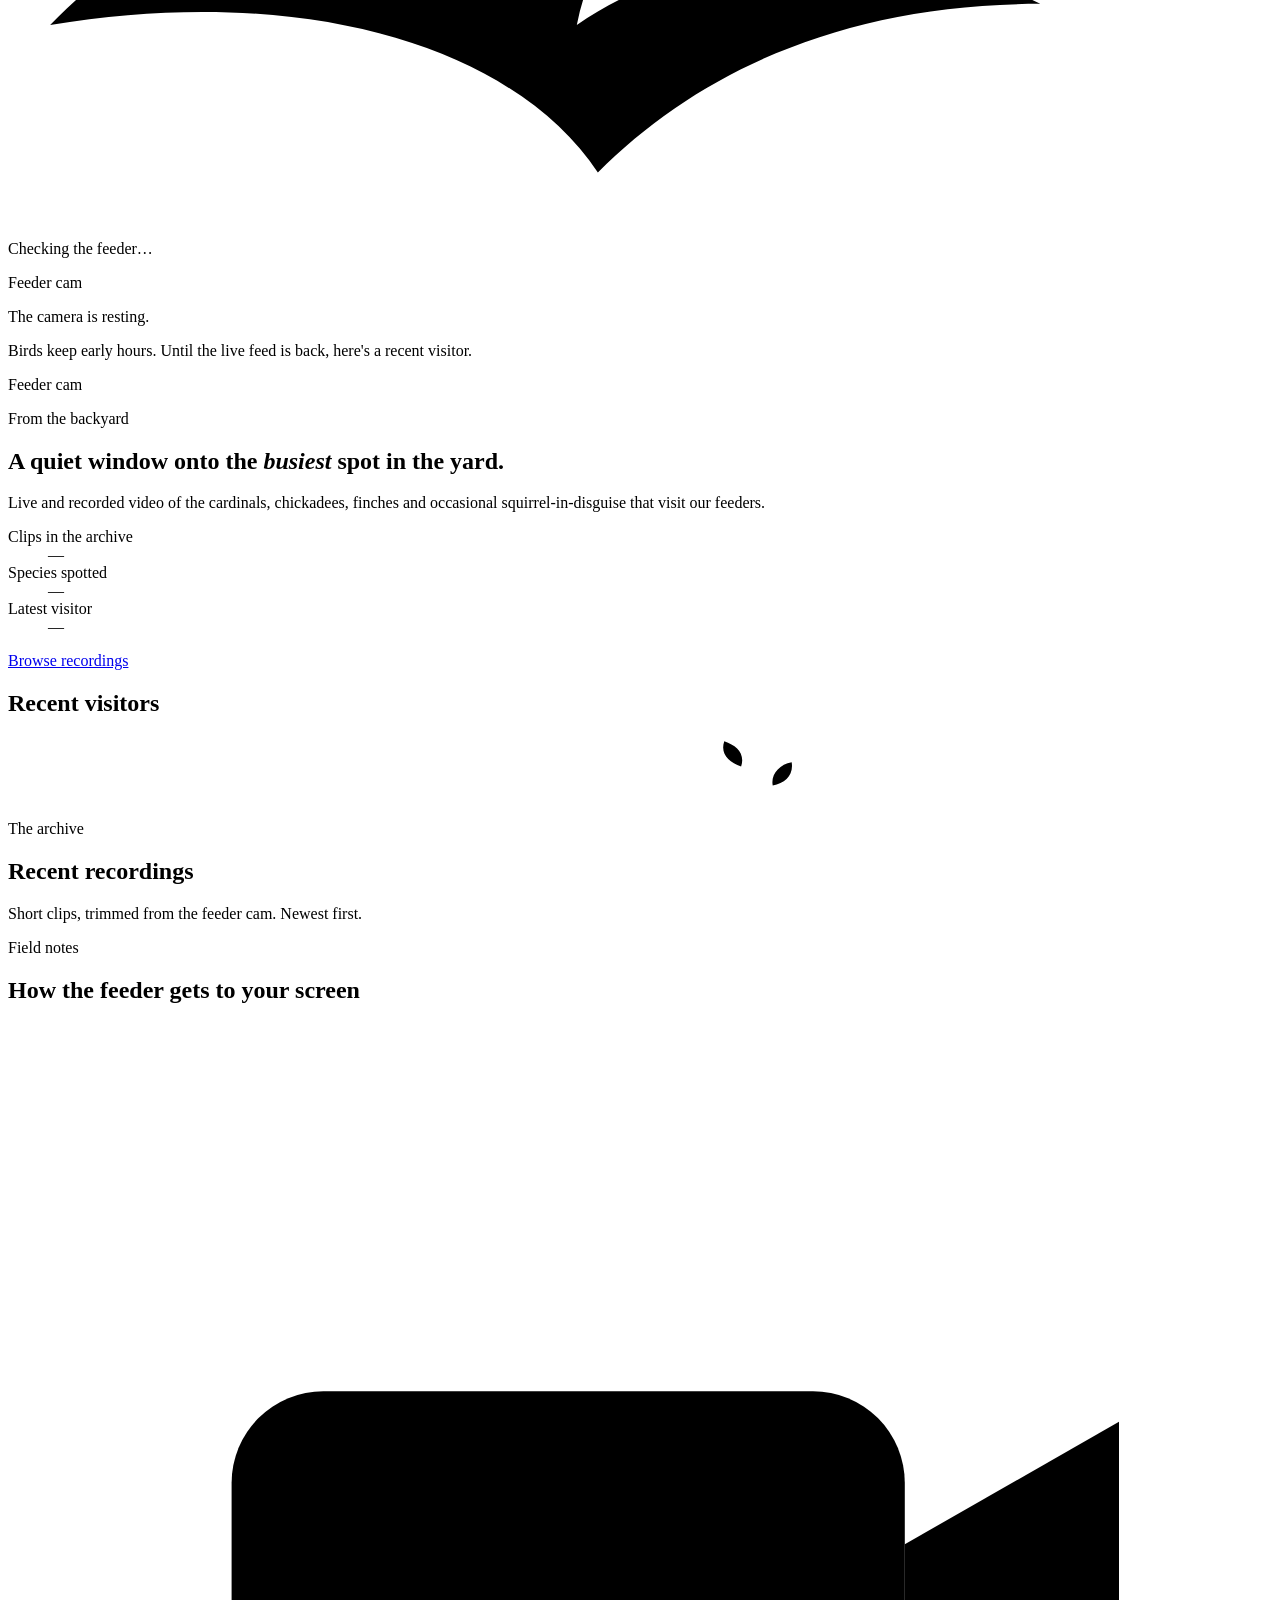
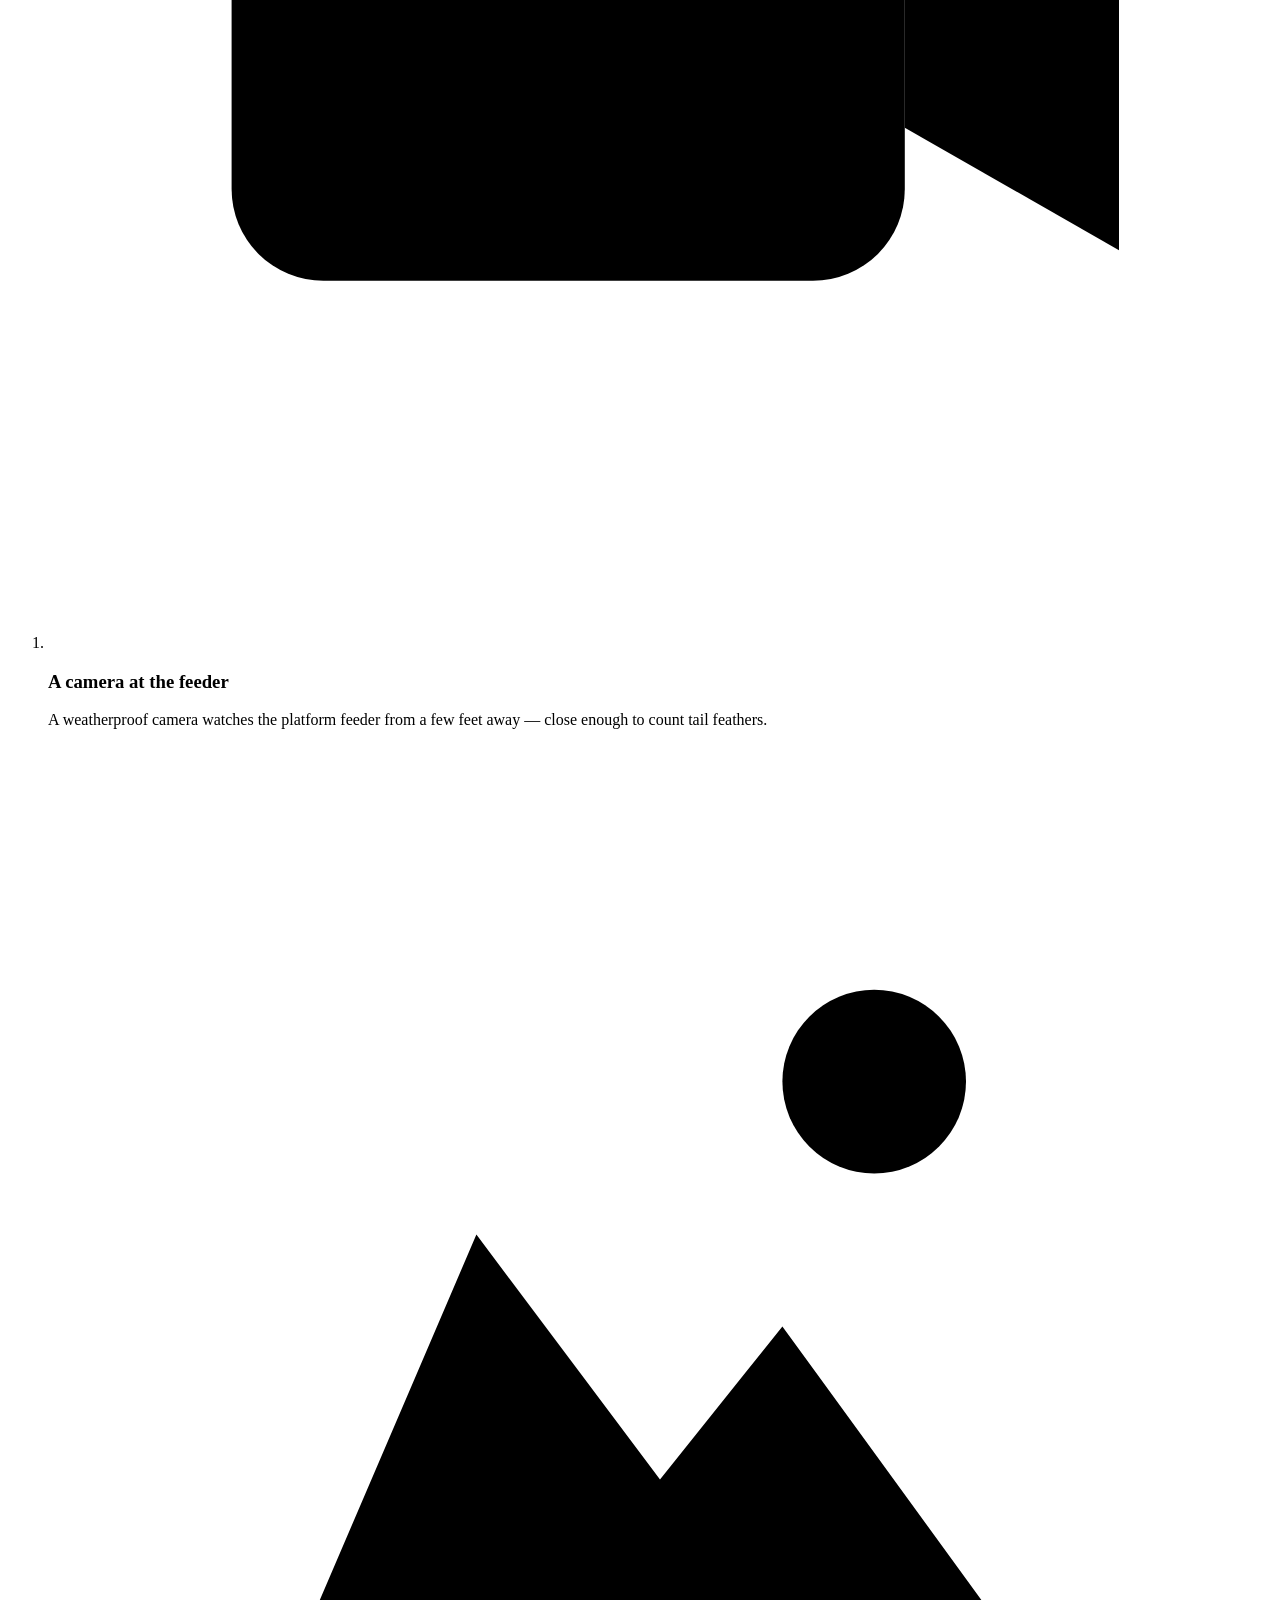
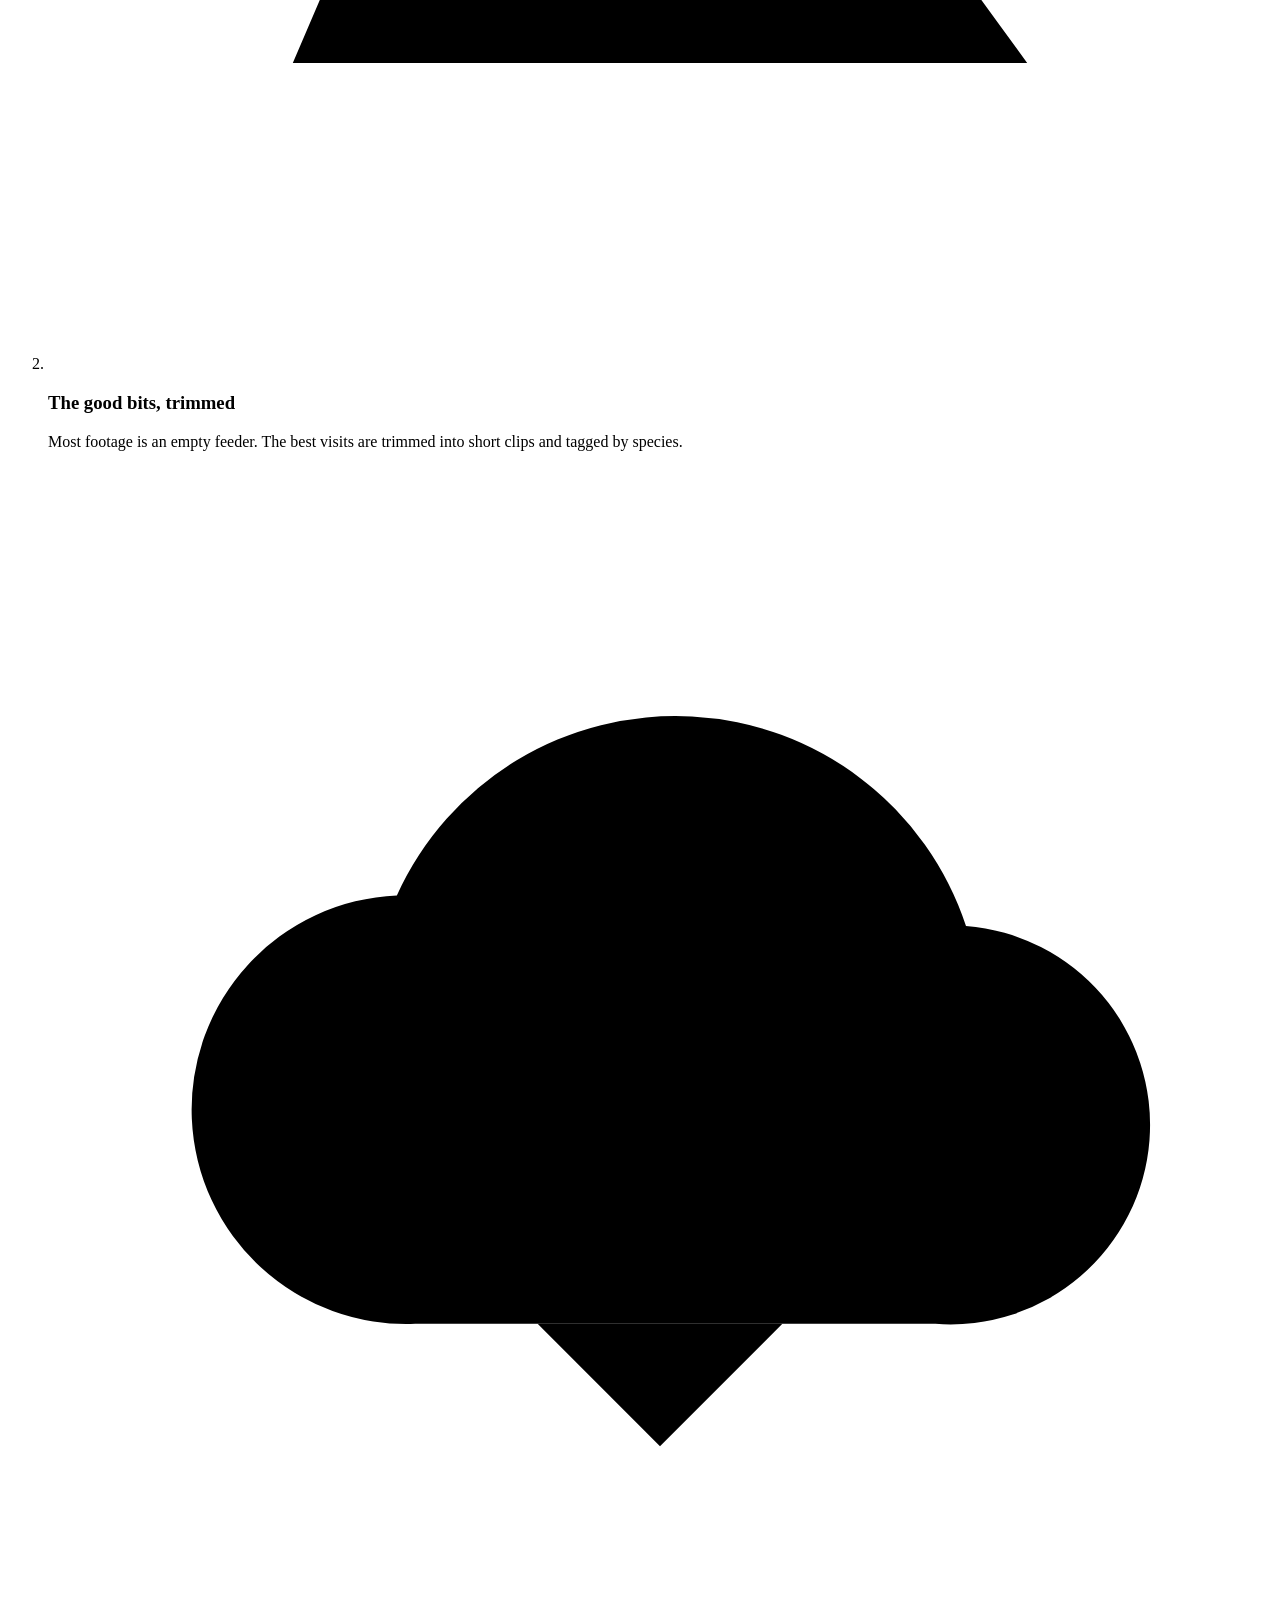
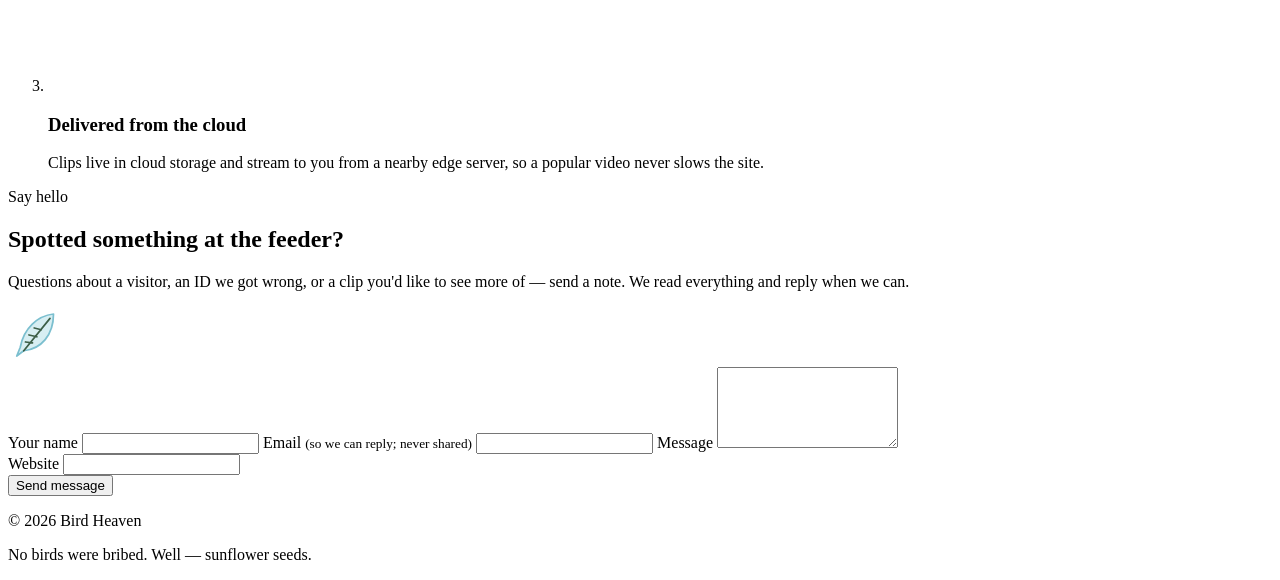
==== commit 0c23fcfb: "Issue one SAN certificate for all site hostnames; diagnose SMTP failures - BIRD_DEPLOY_SITE_DOMAIN t" ====
--- a/webroot/index.html
+++ b/webroot/index.html
@@ -13,8 +13,9 @@
   <link rel="preconnect" href="https://fonts.googleapis.com">
   <link rel="preconnect" href="https://fonts.gstatic.com" crossorigin>
   <link rel="stylesheet" href="https://fonts.googleapis.com/css2?family=Fraunces:opsz,wght@9..144,400;9..144,600;9..144,700&family=Source+Sans+3:wght@400;600&display=swap">
-  <link rel="stylesheet" href="/css/site.css">
-  <script src="/js/site.js" defer></script>
+  <!-- Bump ?v= whenever site.css or site.js changes: they are cached for an hour. -->
+  <link rel="stylesheet" href="/css/site.css?v=2">
+  <script src="/js/site.js?v=2" defer></script>
 </head>
 <body>
   <a class="skip" href="#main">Skip to content</a>
@@ -176,8 +177,10 @@
           <h2 id="contact-title">Spotted something at the feeder?</h2>
           <p>Questions about a visitor, an ID we got wrong, or a clip you'd like to see more of — send a note.
             We read everything and reply when we can.</p>
-          <svg class="contact-feather" viewBox="0 0 64 64" aria-hidden="true">
-            <path d="M52 8C34 10 18 24 14 46l-4 10 8-6c20-2 34-18 34-42z"/>
+          <!-- Size and colours set as attributes too, so it stays small even before the stylesheet loads. -->
+          <svg class="contact-feather" viewBox="0 0 64 64" width="56" height="56" aria-hidden="true"
+               fill="none" stroke="#3d5f48" stroke-width="2" stroke-linecap="round" stroke-linejoin="round">
+            <path class="vane" d="M52 8C34 10 18 24 14 46l-4 10 8-6c20-2 34-18 34-42z" fill="#d7eef2" stroke="#7bbfcf"/>
             <path class="quill" d="M48 13L18 50M30 24l8 2M24 32l9 2M20 40l8 1"/>
           </svg>
         </div>
